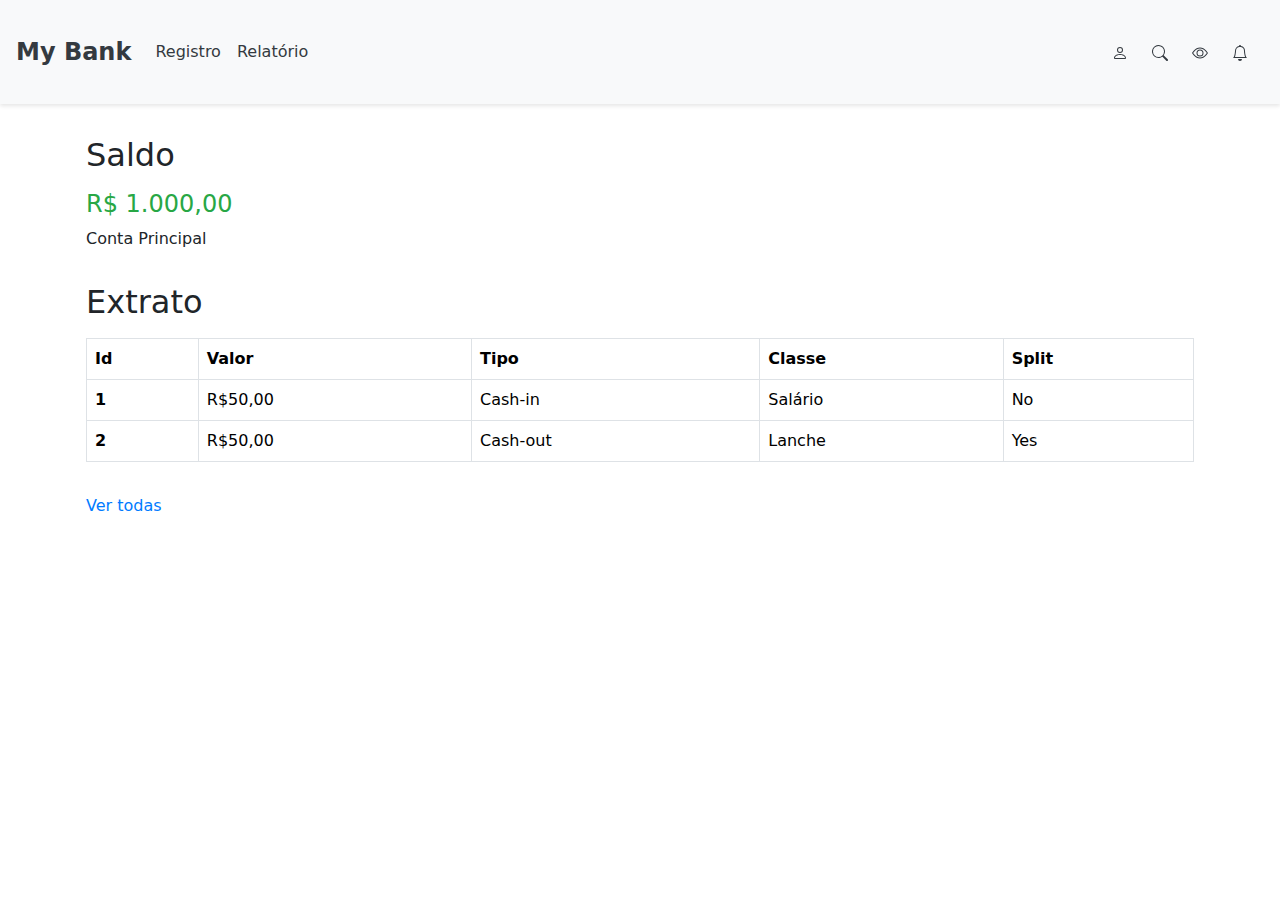
==== index.html @ 676d7511 "pagina de perfil" ====
<!DOCTYPE html>
<html lang="en">

<head>
    <meta charset="UTF-8">
    <meta name="viewport" content="width=device-width, initial-scale=1.0">
    <title>Document</title>
    <link rel="stylesheet" href="style.css">
    <link href="https://cdn.jsdelivr.net/npm/bootstrap@5.3.3/dist/css/bootstrap.min.css" rel="stylesheet"
        integrity="sha384-QWTKZyjpPEjISv5WaRU9OFeRpok6YctnYmDr5pNlyT2bRjXh0JMhjY6hW+ALEwIH" crossorigin="anonymous">
</head>

<body>
    <header>
        <nav class="navbar navbar-expand-lg navbar-light bg-light">
            <a class="navbar-brand" href="/">My Bank</a>
            <button class="navbar-toggler" type="button" data-bs-toggle="collapse" data-bs-target="#navbarNav"
                aria-controls="navbarNav" aria-expanded="false" aria-label="Toggle navigation">
                <span class="navbar-toggler-icon"></span>
            </button>
            <div class="collapse navbar-collapse" id="navbarNav">
                <ul class="navbar-nav">
                    <li class="nav-item">
                        <a class="nav-link" href="form2.html">Registro</a>
                    </li>
                    <li class="nav-item">
                        <a class="nav-link" href="resumo.html">Relatório</a>
                    </li>
                </ul>
                <ul class="navbar-nav ms-auto">
                    <li class="nav-item">
                        <a class="nav-link" href="/"><svg xmlns="http://www.w3.org/2000/svg" width="16" height="16"
                                fill="currentColor" class="bi bi-person" viewBox="0 0 16 16">
                                <path
                                    d="M8 8a3 3 0 1 0 0-6 3 3 0 0 0 0 6m2-3a2 2 0 1 1-4 0 2 2 0 0 1 4 0m4 8c0 1-1 1-1 1H3s-1 0-1-1 1-4 6-4 6 3 6 4m-1-.004c-.001-.246-.154-.986-.832-1.664C11.516 10.68 10.289 10 8 10s-3.516.68-4.168 1.332c-.678.678-.83 1.418-.832 1.664z" />
                            </svg></a>
                    </li>
                    <li class="nav-item">
                        <a class="nav-link" href="/"><svg xmlns="http://www.w3.org/2000/svg" width="16" height="16"
                                fill="currentColor" class="bi bi-search" viewBox="0 0 16 16">
                                <path
                                    d="M11.742 10.344a6.5 6.5 0 1 0-1.397 1.398h-.001q.044.06.098.115l3.85 3.85a1 1 0 0 0 1.415-1.414l-3.85-3.85a1 1 0 0 0-.115-.1zM12 6.5a5.5 5.5 0 1 1-11 0 5.5 5.5 0 0 1 11 0" />
                            </svg></a>
                    </li>
                    <li class="nav-item">
                        <a class="nav-link" href="/"><svg xmlns="http://www.w3.org/2000/svg" width="16" height="16"
                                fill="currentColor" class="bi bi-eye" viewBox="0 0 16 16">
                                <path
                                    d="M16 8s-3-5.5-8-5.5S0 8 0 8s3 5.5 8 5.5S16 8 16 8M1.173 8a13 13 0 0 1 1.66-2.043C4.12 4.668 5.88 3.5 8 3.5s3.879 1.168 5.168 2.457A13 13 0 0 1 14.828 8q-.086.13-.195.288c-.335.48-.83 1.12-1.465 1.755C11.879 11.332 10.119 12.5 8 12.5s-3.879-1.168-5.168-2.457A13 13 0 0 1 1.172 8z" />
                                <path
                                    d="M8 5.5a2.5 2.5 0 1 0 0 5 2.5 2.5 0 0 0 0-5M4.5 8a3.5 3.5 0 1 1 7 0 3.5 3.5 0 0 1-7 0" />
                            </svg></a>
                    </li>
                    <li class="nav-item">
                        <a class="nav-link" href="/"><svg xmlns="http://www.w3.org/2000/svg" width="16" height="16"
                                fill="currentColor" class="bi bi-bell" viewBox="0 0 16 16">
                                <path
                                    d="M8 16a2 2 0 0 0 2-2H6a2 2 0 0 0 2 2M8 1.918l-.797.161A4 4 0 0 0 4 6c0 .628-.134 2.197-.459 3.742-.16.767-.376 1.566-.663 2.258h10.244c-.287-.692-.502-1.49-.663-2.258C12.134 8.197 12 6.628 12 6a4 4 0 0 0-3.203-3.92zM14.22 12c.223.447.481.801.78 1H1c.299-.199.557-.553.78-1C2.68 10.2 3 6.88 3 6c0-2.42 1.72-4.44 4.005-4.901a1 1 0 1 1 1.99 0A5 5 0 0 1 13 6c0 .88.32 4.2 1.22 6" />
                            </svg></a>
                    </li>
                </ul>
            </div>
        </nav>
    </header>

    <main>
        <div class="container">
            <div class="saldo">
                <h1>Saldo</h1>
                <h2>R$ 1.000,00</h2>
                <div class="logo">Conta Principal</div>
            </div>
            <div class="extrato">
                <h1>Extrato</h1>
                <table class="table table-bordered">
                    <thead>
                        <tr>
                            <th scope="col">Id</th>
                            <th scope="col">Valor</th>
                            <th scope="col">Tipo</th>
                            <th scope="col">Classe</th>
                            <th scope="col">Split</th>
                        </tr>
                    </thead>
                    <tbody>
                        <tr>
                            <th scope="row">1</th>
                            <td>R$50,00</td>
                            <td>Cash-in</td>
                            <td>Salário</td>
                            <td>No</td>
                        </tr>
                        <tr>
                            <th scope="row">2</th>
                            <td>R$50,00</td>
                            <td>Cash-out</td>
                            <td>Lanche</td>
                            <td>Yes</td>
                        </tr>
                    </tbody>
                </table>
                <a href="/" class="linkExtrato">Ver todas</a>
            </div>
        </div>
    </main>

    <script src="https://cdn.jsdelivr.net/npm/bootstrap@5.3.3/dist/js/bootstrap.bundle.min.js"
        integrity="sha384-wh6sKLF6x6+ELiNsl1Xz/oe1MS1Er9dMY5n6Xj5P0K2EJtUKReIZB+dTIx2XKu88"
        crossorigin="anonymous"></script>
</body>

</html>
---- style.css ----
/* style.css */

/* Reset some default styles */
body,
h1,
h2,
p,
ul {
  margin: 0;
  padding: 0;
}

/* Body styling */
body {
  font-family: Arial, sans-serif;
}

/* Header styling */
header {
  background-color: #f8f9fa;
  padding: 1rem;
  box-shadow: 0 2px 4px rgba(0, 0, 0, 0.1);
}

header .navbar {
  flex-wrap: wrap;
  justify-content: space-between;
  align-items: center;
}

header .navbar-brand {
  font-size: 1.5rem;
  font-weight: bold;
  color: #343a40;
  text-decoration: none;
}

header .navbar-nav .nav-item .nav-link {
  color: #343a40;
  text-decoration: none;
  font-size: 1rem;
  margin: 0.5rem 0;
}

header .navbar-nav .nav-item .nav-link svg {
  margin-right: 0.5rem;
}

@media (max-width: 992px) {
  header .navbar-nav .nav-item .nav-link {
    margin: 0.5rem 0;
  }
}

/* Main content styling */
main .container {
  padding: 2rem 1rem;
}

main .saldo,
main .extrato {
  margin-bottom: 2rem;
}

main .saldo h1,
main .extrato h1 {
  font-size: 2rem;
  margin-bottom: 1rem;
}

main .saldo h2 {
  font-size: 1.5rem;
  color: #28a745;
}

main .extrato table {
  width: 100%;
  margin-bottom: 1rem;
}

main .linkExtrato {
  display: inline-block;
  margin-top: 1rem;
  color: #007bff;
  text-decoration: none;
}

main .linkExtrato:hover {
  text-decoration: underline;
}
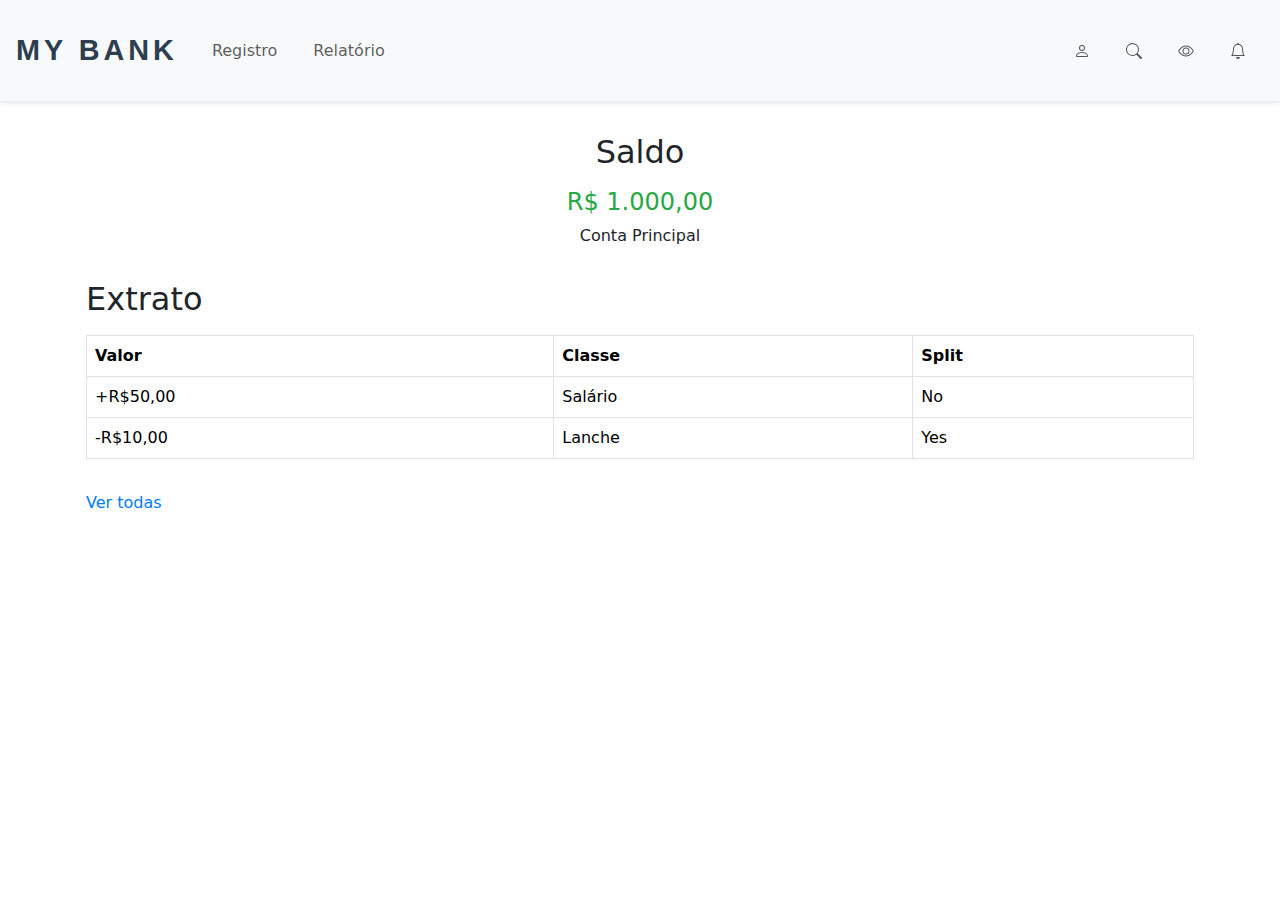
==== commit d8cb6da6: "alteracoes demais" ====
--- a/index.html
+++ b/index.html
@@ -8,12 +8,14 @@
     <link rel="stylesheet" href="style.css">
     <link href="https://cdn.jsdelivr.net/npm/bootstrap@5.3.3/dist/css/bootstrap.min.css" rel="stylesheet"
         integrity="sha384-QWTKZyjpPEjISv5WaRU9OFeRpok6YctnYmDr5pNlyT2bRjXh0JMhjY6hW+ALEwIH" crossorigin="anonymous">
+    <script src="script.js"></script>
 </head>
 
 <body>
     <header>
         <nav class="navbar navbar-expand-lg navbar-light bg-light">
-            <a class="navbar-brand" href="/">My Bank</a>
+            <a class="navbar-brand" href="/"></i>
+                <span>My</span> Bank</a>
             <button class="navbar-toggler" type="button" data-bs-toggle="collapse" data-bs-target="#navbarNav"
                 aria-controls="navbarNav" aria-expanded="false" aria-label="Toggle navigation">
                 <span class="navbar-toggler-icon"></span>
@@ -21,21 +23,23 @@
             <div class="collapse navbar-collapse" id="navbarNav">
                 <ul class="navbar-nav">
                     <li class="nav-item">
-                        <a class="nav-link" href="form2.html">Registro</a>
+                        <a class="nav-link" href="form.html">Registro</a>
                     </li>
                     <li class="nav-item">
-                        <a class="nav-link" href="resumo.html">Relatório</a>
+                        <a class="nav-link" href="relatorio.html">Relatório</a>
                     </li>
                 </ul>
                 <ul class="navbar-nav ms-auto">
                     <li class="nav-item">
-                        <a class="nav-link" href="/"><svg xmlns="http://www.w3.org/2000/svg" width="16" height="16"
-                                fill="currentColor" class="bi bi-person" viewBox="0 0 16 16">
+                        <a class="nav-link" href="perfil.html"><svg xmlns="http://www.w3.org/2000/svg" width="16"
+                                height="16" fill="currentColor" class="bi bi-person" viewBox="0 0 16 16">
                                 <path
                                     d="M8 8a3 3 0 1 0 0-6 3 3 0 0 0 0 6m2-3a2 2 0 1 1-4 0 2 2 0 0 1 4 0m4 8c0 1-1 1-1 1H3s-1 0-1-1 1-4 6-4 6 3 6 4m-1-.004c-.001-.246-.154-.986-.832-1.664C11.516 10.68 10.289 10 8 10s-3.516.68-4.168 1.332c-.678.678-.83 1.418-.832 1.664z" />
                             </svg></a>
                     </li>
                     <li class="nav-item">
+                        <!-- lupa -->
+
                         <a class="nav-link" href="/"><svg xmlns="http://www.w3.org/2000/svg" width="16" height="16"
                                 fill="currentColor" class="bi bi-search" viewBox="0 0 16 16">
                                 <path
@@ -65,48 +69,42 @@
 
     <main>
         <div class="container">
-            <div class="saldo">
-                <h1>Saldo</h1>
-                <h2>R$ 1.000,00</h2>
-                <div class="logo">Conta Principal</div>
+            <div class="saldo-container">
+                <div class="saldo">
+                    <h1>Saldo</h1>
+                    <h2>R$ 1.000,00</h2>
+                    <div class="logo">Conta Principal</div>
+                </div>
             </div>
             <div class="extrato">
                 <h1>Extrato</h1>
                 <table class="table table-bordered">
                     <thead>
                         <tr>
-                            <th scope="col">Id</th>
                             <th scope="col">Valor</th>
-                            <th scope="col">Tipo</th>
                             <th scope="col">Classe</th>
                             <th scope="col">Split</th>
                         </tr>
                     </thead>
                     <tbody>
                         <tr>
-                            <th scope="row">1</th>
-                            <td>R$50,00</td>
-                            <td>Cash-in</td>
+                            <td>+R$50,00</td>
                             <td>Salário</td>
                             <td>No</td>
                         </tr>
                         <tr>
-                            <th scope="row">2</th>
-                            <td>R$50,00</td>
-                            <td>Cash-out</td>
+                            <td>-R$10,00</td>
                             <td>Lanche</td>
                             <td>Yes</td>
                         </tr>
                     </tbody>
                 </table>
-                <a href="/" class="linkExtrato">Ver todas</a>
+                <a href="relatorio.html" class="linkExtrato">Ver todas</a>
             </div>
         </div>
     </main>
 
-    <script src="https://cdn.jsdelivr.net/npm/bootstrap@5.3.3/dist/js/bootstrap.bundle.min.js"
-        integrity="sha384-wh6sKLF6x6+ELiNsl1Xz/oe1MS1Er9dMY5n6Xj5P0K2EJtUKReIZB+dTIx2XKu88"
-        crossorigin="anonymous"></script>
+
 </body>
 
 </html>--- a/style.css
+++ b/style.css
@@ -1,11 +1,7 @@
 /* style.css */
 
 /* Reset some default styles */
-body,
-h1,
-h2,
-p,
-ul {
+* {
   margin: 0;
   padding: 0;
 }
@@ -13,6 +9,7 @@
 /* Body styling */
 body {
   font-family: Arial, sans-serif;
+  min-width: 300px;
 }
 
 /* Header styling */
@@ -23,33 +20,16 @@
 }
 
 header .navbar {
-  flex-wrap: wrap;
-  justify-content: space-between;
   align-items: center;
 }
 
 header .navbar-brand {
-  font-size: 1.5rem;
-  font-weight: bold;
-  color: #343a40;
-  text-decoration: none;
-}
-
-header .navbar-nav .nav-item .nav-link {
-  color: #343a40;
-  text-decoration: none;
-  font-size: 1rem;
-  margin: 0.5rem 0;
-}
-
-header .navbar-nav .nav-item .nav-link svg {
-  margin-right: 0.5rem;
-}
-
-@media (max-width: 992px) {
-  header .navbar-nav .nav-item .nav-link {
-    margin: 0.5rem 0;
-  }
+  font-family: "Poppins", sans-serif; /* Exemplo de uma fonte moderna */
+  font-size: 1.8rem; /* Ajuste o tamanho da fonte conforme necessário */
+  font-weight: 600; /* Ajuste o peso da fonte conforme necessário */
+  color: #2c3e50; /* Uma cor que se destaque, mas ainda harmonize */
+  text-transform: uppercase;
+  letter-spacing: 4px;
 }
 
 /* Main content styling */
@@ -88,3 +68,94 @@
 main .linkExtrato:hover {
   text-decoration: underline;
 }
+
+.saldo-container {
+  display: flex;
+  justify-content: center;
+  align-items: center;
+}
+
+.saldo {
+  text-align: center;
+}
+
+.navbar {
+  display: flex;
+  justify-content: space-between;
+  align-items: center;
+  background-color: #333;
+  color: white;
+  padding: 10px;
+}
+
+.navbar-toggler {
+  background-color: #444;
+  border: none;
+  color: white;
+  padding: 10px;
+  cursor: pointer;
+}
+
+.navbar-toggler-icon {
+  width: 25px;
+  height: 3px;
+  background-color: white;
+  display: block;
+  margin: 5px 0;
+}
+
+.navbar-collapse {
+  display: flex;
+  flex-direction: row;
+  align-items: center;
+}
+
+.navbar-nav {
+  list-style-type: none;
+  padding: 0;
+  margin: 0;
+  display: flex;
+  flex-direction: row;
+}
+
+.nav-item {
+  margin: 0 10px;
+}
+
+.nav-link {
+  color: white;
+  text-decoration: none;
+}
+
+.ms-auto {
+  margin-left: auto;
+}
+
+.sidebar {
+  display: none;
+  position: fixed;
+  top: 0;
+  left: 0;
+  width: 250px;
+  height: 100%;
+  background-color: #333;
+  color: white;
+  overflow-y: auto;
+  padding: 20px;
+  z-index: 1000;
+  flex-direction: column;
+}
+
+.sidebar.active {
+  display: flex;
+}
+
+@media (max-width: 768px) {
+  .navbar-collapse {
+    display: none;
+  }
+
+  .sidebar {
+    display: flex;
+  }
+}
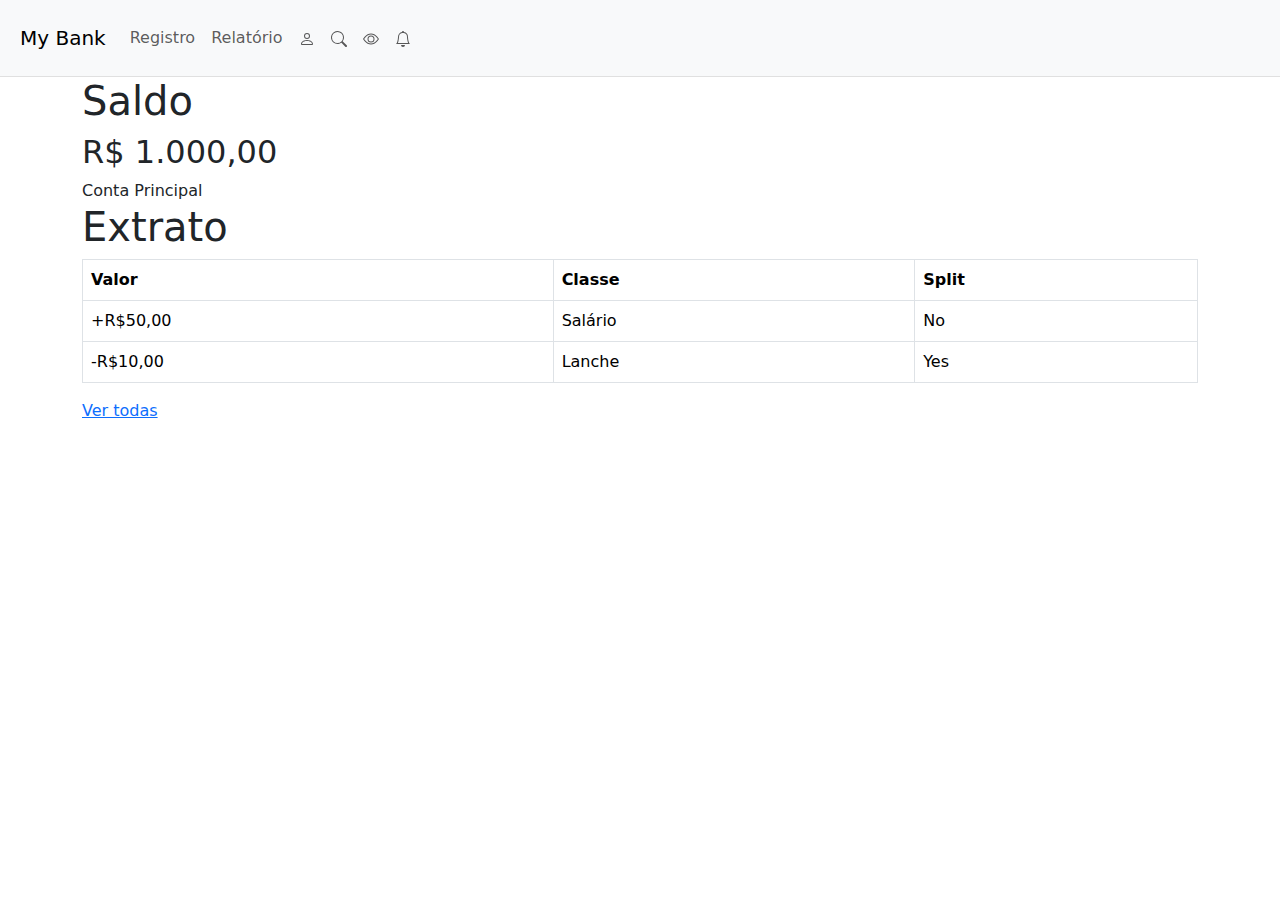
==== commit 9904f119: "subindo nova pagina inicial para testes" ====
--- a/index.html
+++ b/index.html
@@ -13,13 +13,15 @@
 
 <body>
     <header>
-        <nav class="navbar navbar-expand-lg navbar-light bg-light">
-            <a class="navbar-brand" href="/"></i>
+        <nav class="navbar navbar-expand-sm navbar-light bg-light">
+            <a class="navbar-brand" href="index copy.html"></i>
                 <span>My</span> Bank</a>
+
             <button class="navbar-toggler" type="button" data-bs-toggle="collapse" data-bs-target="#navbarNav"
                 aria-controls="navbarNav" aria-expanded="false" aria-label="Toggle navigation">
                 <span class="navbar-toggler-icon"></span>
             </button>
+
             <div class="collapse navbar-collapse" id="navbarNav">
                 <ul class="navbar-nav">
                     <li class="nav-item">
--- a/style.css
+++ b/style.css
@@ -1,161 +1,80 @@
-/* style.css */
-
-/* Reset some default styles */
-* {
+body {
+  font-family: Arial, sans-serif;
   margin: 0;
   padding: 0;
 }
 
-/* Body styling */
-body {
-  font-family: Arial, sans-serif;
-  min-width: 300px;
+header {
+  background-color: #f8f9fa;
+  padding: 10px 20px;
+  display: flex;
+  align-items: center;
+  justify-content: space-between;
+  border-bottom: 1px solid #e0e0e0;
 }
 
-/* Header styling */
-header {
-  background-color: #f8f9fa;
-  padding: 1rem;
-  box-shadow: 0 2px 4px rgba(0, 0, 0, 0.1);
-}
-
-header .navbar {
+nav {
+  display: flex;
   align-items: center;
 }
 
-header .navbar-brand {
-  font-family: "Poppins", sans-serif; /* Exemplo de uma fonte moderna */
-  font-size: 1.8rem; /* Ajuste o tamanho da fonte conforme necessário */
-  font-weight: 600; /* Ajuste o peso da fonte conforme necessário */
-  color: #2c3e50; /* Uma cor que se destaque, mas ainda harmonize */
-  text-transform: uppercase;
-  letter-spacing: 4px;
+.brand a {
+  text-decoration: none;
+  color: black;
+  font-weight: bold;
 }
 
-/* Main content styling */
-main .container {
-  padding: 2rem 1rem;
+#menu-toggle {
+  display: none;
+  background: none;
+  border: none;
+  font-size: 24px;
+  cursor: pointer;
 }
 
-main .saldo,
-main .extrato {
-  margin-bottom: 2rem;
+#navbar {
+  display: flex;
 }
 
-main .saldo h1,
-main .extrato h1 {
-  font-size: 2rem;
-  margin-bottom: 1rem;
+#navbar ul {
+  list-style: none;
+  padding: 0;
+  margin: 0;
+  display: flex;
 }
 
-main .saldo h2 {
-  font-size: 1.5rem;
-  color: #28a745;
+#navbar li {
+  margin: 0 10px;
 }
 
-main .extrato table {
-  width: 100%;
-  margin-bottom: 1rem;
-}
-
-main .linkExtrato {
-  display: inline-block;
-  margin-top: 1rem;
-  color: #007bff;
+#navbar a {
   text-decoration: none;
-}
-
-main .linkExtrato:hover {
-  text-decoration: underline;
-}
-
-.saldo-container {
+  color: black;
   display: flex;
-  justify-content: center;
   align-items: center;
 }
 
-.saldo {
-  text-align: center;
-}
-
-.navbar {
-  display: flex;
-  justify-content: space-between;
-  align-items: center;
-  background-color: #333;
-  color: white;
-  padding: 10px;
-}
-
-.navbar-toggler {
-  background-color: #444;
-  border: none;
-  color: white;
-  padding: 10px;
-  cursor: pointer;
-}
-
-.navbar-toggler-icon {
-  width: 25px;
-  height: 3px;
-  background-color: white;
-  display: block;
-  margin: 5px 0;
-}
-
-.navbar-collapse {
-  display: flex;
-  flex-direction: row;
-  align-items: center;
-}
-
-.navbar-nav {
-  list-style-type: none;
-  padding: 0;
-  margin: 0;
-  display: flex;
-  flex-direction: row;
-}
-
-.nav-item {
-  margin: 0 10px;
-}
-
-.nav-link {
-  color: white;
-  text-decoration: none;
-}
-
-.ms-auto {
-  margin-left: auto;
-}
-
-.sidebar {
-  display: none;
-  position: fixed;
-  top: 0;
-  left: 0;
-  width: 250px;
-  height: 100%;
-  background-color: #333;
-  color: white;
-  overflow-y: auto;
-  padding: 20px;
-  z-index: 1000;
-  flex-direction: column;
-}
-
-.sidebar.active {
-  display: flex;
-}
-
 @media (max-width: 768px) {
-  .navbar-collapse {
-    display: none;
+  #menu-toggle {
+    display: block;
   }
 
-  .sidebar {
+  #navbar {
+    display: none;
+    flex-direction: column;
+    width: 100%;
+    background-color: #f8f9fa;
+  }
+
+  #navbar ul {
+    flex-direction: column;
+  }
+
+  #navbar li {
+    margin: 10px 0;
+  }
+
+  #navbar.show {
     display: flex;
   }
 }
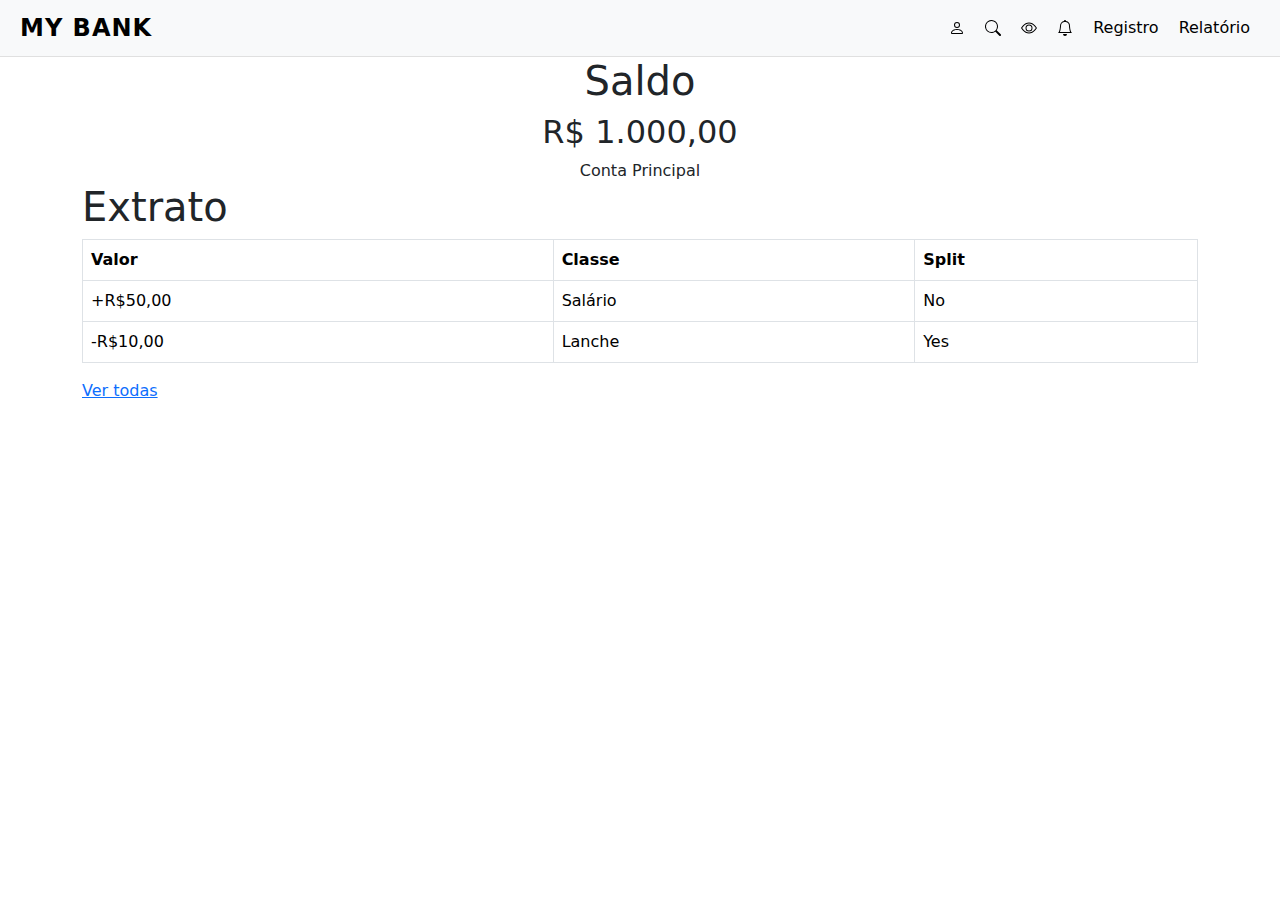
==== commit 8d2982e4: "novo index" ====
--- a/index.html
+++ b/index.html
@@ -6,64 +6,57 @@
     <meta name="viewport" content="width=device-width, initial-scale=1.0">
     <title>Document</title>
     <link rel="stylesheet" href="style.css">
+    <script src="script.js" defer></script>
     <link href="https://cdn.jsdelivr.net/npm/bootstrap@5.3.3/dist/css/bootstrap.min.css" rel="stylesheet"
         integrity="sha384-QWTKZyjpPEjISv5WaRU9OFeRpok6YctnYmDr5pNlyT2bRjXh0JMhjY6hW+ALEwIH" crossorigin="anonymous">
-    <script src="script.js"></script>
 </head>
 
 <body>
     <header>
-        <nav class="navbar navbar-expand-sm navbar-light bg-light">
-            <a class="navbar-brand" href="index copy.html"></i>
-                <span>My</span> Bank</a>
-
-            <button class="navbar-toggler" type="button" data-bs-toggle="collapse" data-bs-target="#navbarNav"
-                aria-controls="navbarNav" aria-expanded="false" aria-label="Toggle navigation">
-                <span class="navbar-toggler-icon"></span>
+        <nav>
+            <div class="brand">
+                <a href="/">My Bank</a>
+            </div>
+            <button id="menu-toggle" aria-label="Toggle navigation">
+                &#9776;
             </button>
 
-            <div class="collapse navbar-collapse" id="navbarNav">
-                <ul class="navbar-nav">
-                    <li class="nav-item">
-                        <a class="nav-link" href="form.html">Registro</a>
-                    </li>
-                    <li class="nav-item">
-                        <a class="nav-link" href="relatorio.html">Relatório</a>
-                    </li>
-                </ul>
-                <ul class="navbar-nav ms-auto">
-                    <li class="nav-item">
-                        <a class="nav-link" href="perfil.html"><svg xmlns="http://www.w3.org/2000/svg" width="16"
-                                height="16" fill="currentColor" class="bi bi-person" viewBox="0 0 16 16">
+            <div id="navbar">
+                <ul>
+                    <li><a href="perfil.html">
+                            <svg xmlns="http://www.w3.org/2000/svg" width="16" height="16" fill="currentColor"
+                                viewBox="0 0 16 16">
                                 <path
                                     d="M8 8a3 3 0 1 0 0-6 3 3 0 0 0 0 6m2-3a2 2 0 1 1-4 0 2 2 0 0 1 4 0m4 8c0 1-1 1-1 1H3s-1 0-1-1 1-4 6-4 6 3 6 4m-1-.004c-.001-.246-.154-.986-.832-1.664C11.516 10.68 10.289 10 8 10s-3.516.68-4.168 1.332c-.678.678-.83 1.418-.832 1.664z" />
-                            </svg></a>
-                    </li>
-                    <li class="nav-item">
-                        <!-- lupa -->
-
-                        <a class="nav-link" href="/"><svg xmlns="http://www.w3.org/2000/svg" width="16" height="16"
-                                fill="currentColor" class="bi bi-search" viewBox="0 0 16 16">
+                            </svg>
+                        </a></li>
+                    <li><a href="/">
+                            <svg xmlns="http://www.w3.org/2000/svg" width="16" height="16" fill="currentColor"
+                                viewBox="0 0 16 16">
                                 <path
                                     d="M11.742 10.344a6.5 6.5 0 1 0-1.397 1.398h-.001q.044.06.098.115l3.85 3.85a1 1 0 0 0 1.415-1.414l-3.85-3.85a1 1 0 0 0-.115-.1zM12 6.5a5.5 5.5 0 1 1-11 0 5.5 5.5 0 0 1 11 0" />
-                            </svg></a>
-                    </li>
-                    <li class="nav-item">
-                        <a class="nav-link" href="/"><svg xmlns="http://www.w3.org/2000/svg" width="16" height="16"
-                                fill="currentColor" class="bi bi-eye" viewBox="0 0 16 16">
+                            </svg>
+                        </a></li>
+                    <li><a href="/">
+                            <svg xmlns="http://www.w3.org/2000/svg" width="16" height="16" fill="currentColor"
+                                viewBox="0 0 16 16">
                                 <path
                                     d="M16 8s-3-5.5-8-5.5S0 8 0 8s3 5.5 8 5.5S16 8 16 8M1.173 8a13 13 0 0 1 1.66-2.043C4.12 4.668 5.88 3.5 8 3.5s3.879 1.168 5.168 2.457A13 13 0 0 1 14.828 8q-.086.13-.195.288c-.335.48-.83 1.12-1.465 1.755C11.879 11.332 10.119 12.5 8 12.5s-3.879-1.168-5.168-2.457A13 13 0 0 1 1.172 8z" />
                                 <path
                                     d="M8 5.5a2.5 2.5 0 1 0 0 5 2.5 2.5 0 0 0 0-5M4.5 8a3.5 3.5 0 1 1 7 0 3.5 3.5 0 0 1-7 0" />
-                            </svg></a>
-                    </li>
-                    <li class="nav-item">
-                        <a class="nav-link" href="/"><svg xmlns="http://www.w3.org/2000/svg" width="16" height="16"
-                                fill="currentColor" class="bi bi-bell" viewBox="0 0 16 16">
+                            </svg>
+                        </a></li>
+                    <li><a href="/">
+                            <svg xmlns="http://www.w3.org/2000/svg" width="16" height="16" fill="currentColor"
+                                viewBox="0 0 16 16">
                                 <path
                                     d="M8 16a2 2 0 0 0 2-2H6a2 2 0 0 0 2 2M8 1.918l-.797.161A4 4 0 0 0 4 6c0 .628-.134 2.197-.459 3.742-.16.767-.376 1.566-.663 2.258h10.244c-.287-.692-.502-1.49-.663-2.258C12.134 8.197 12 6.628 12 6a4 4 0 0 0-3.203-3.92zM14.22 12c.223.447.481.801.78 1H1c.299-.199.557-.553.78-1C2.68 10.2 3 6.88 3 6c0-2.42 1.72-4.44 4.005-4.901a1 1 0 1 1 1.99 0A5 5 0 0 1 13 6c0 .88.32 4.2 1.22 6" />
-                            </svg></a>
-                    </li>
+                            </svg>
+                        </a></li>
+                </ul>
+                <ul class="navUm">
+                    <li><a href="form.html">Registro</a></li>
+                    <li><a href="relatorio.html">Relatório</a></li>
                 </ul>
             </div>
         </nav>
@@ -105,8 +98,6 @@
             </div>
         </div>
     </main>
-
-
 </body>
 
 </html>--- a/style.css
+++ b/style.css
@@ -1,27 +1,36 @@
 body {
-  font-family: Arial, sans-serif;
+  font-family: system-ui, -apple-system, BlinkMacSystemFont, "Segoe UI", Roboto,
+    Oxygen, Ubuntu, Cantarell, "Open Sans", "Helvetica Neue", sans-serif;
   margin: 0;
   padding: 0;
+  min-width: 350px;
+}
+
+.brand a {
+  text-decoration: none;
+  color: black;
+  font-weight: bold;
+  font-size: 24px;
+  text-transform: uppercase;
+  letter-spacing: 1px;
+}
+
+.brand a:hover {
+  text-decoration: none;
+  color: rgb(41, 13, 165);
+  font-size: 24px;
 }
 
 header {
   background-color: #f8f9fa;
   padding: 10px 20px;
-  display: flex;
-  align-items: center;
-  justify-content: space-between;
   border-bottom: 1px solid #e0e0e0;
 }
 
 nav {
   display: flex;
   align-items: center;
-}
-
-.brand a {
-  text-decoration: none;
-  color: black;
-  font-weight: bold;
+  justify-content: space-between;
 }
 
 #menu-toggle {
@@ -34,6 +43,7 @@
 
 #navbar {
   display: flex;
+  align-items: center;
 }
 
 #navbar ul {
@@ -54,9 +64,12 @@
   align-items: center;
 }
 
-@media (max-width: 768px) {
+@media (max-width: 650px) {
   #menu-toggle {
     display: block;
+  }
+  nav {
+    flex-direction: column;
   }
 
   #navbar {
@@ -64,10 +77,11 @@
     flex-direction: column;
     width: 100%;
     background-color: #f8f9fa;
+    justify-content: space-between;
   }
 
   #navbar ul {
-    flex-direction: column;
+    flex-direction: row;
   }
 
   #navbar li {
@@ -75,6 +89,32 @@
   }
 
   #navbar.show {
+    display: grid;
+    gap: 10px;
+    list-style-type: none;
+    padding: 0;
+    margin: 0;
+    grid-template-rows: auto auto;
+    justify-content: center; /* Centraliza os ul horizontalmente */
+    align-items: center; /* Centraliza os ul verticalmente */
+  }
+
+  #navbar.show ul {
     display: flex;
+    align-items: center; /* Centraliza os li horizontalmente */
+    justify-content: center; /* Centraliza os li verticalmente */
+  }
+
+  #navbar.show li {
+    background-color: #f0f0f0;
+    padding: 20px;
+    text-align: center;
+    justify-content: center;
+    border: 1px solid #ccc;
   }
 }
+
+/* MAIN */
+.saldo {
+  text-align: center;
+}
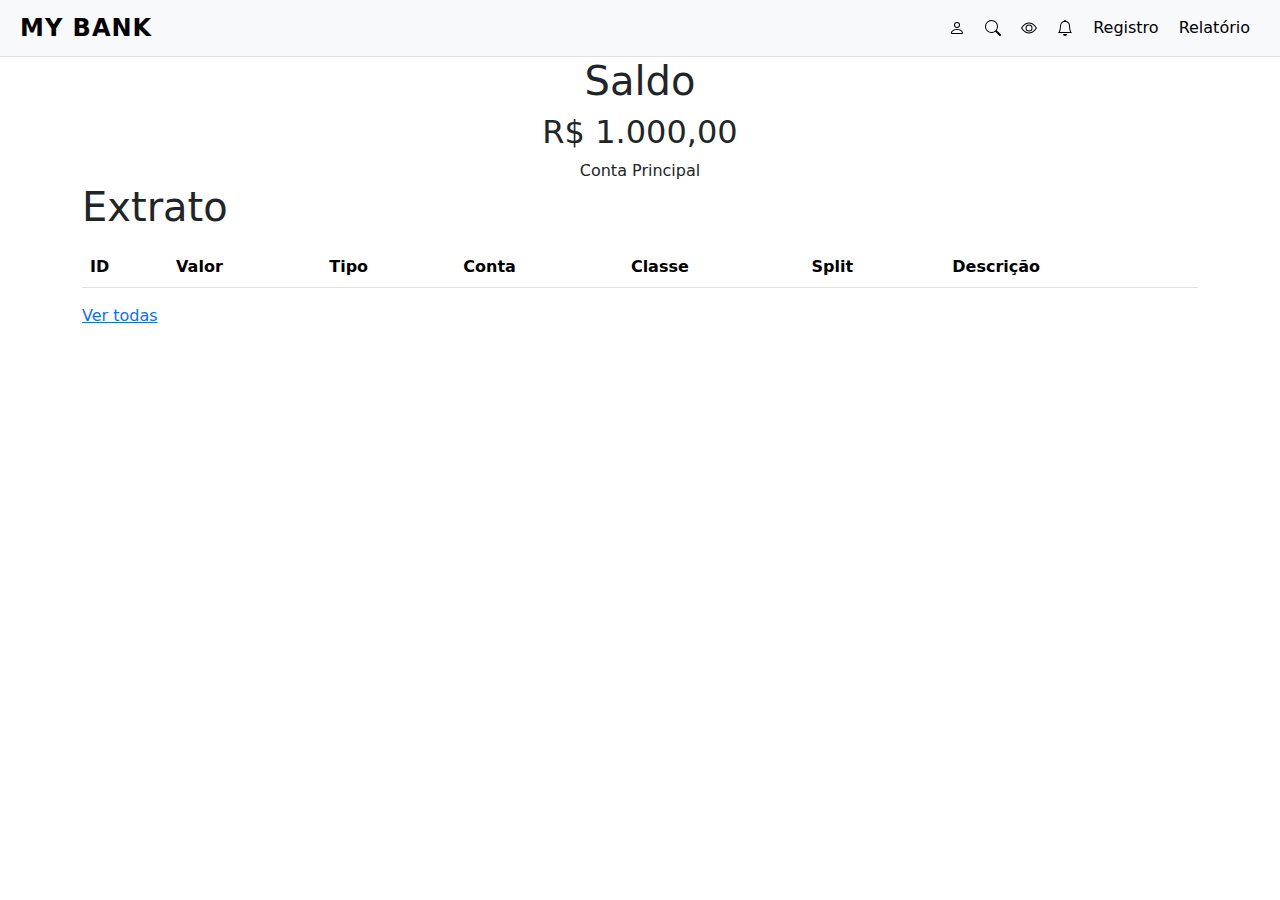
==== commit 97f6c668: "atualiazando" ====
--- a/index.html
+++ b/index.html
@@ -73,25 +73,19 @@
             </div>
             <div class="extrato">
                 <h1>Extrato</h1>
-                <table class="table table-bordered">
+                <table class="table table-striped mt-3">
                     <thead>
                         <tr>
-                            <th scope="col">Valor</th>
-                            <th scope="col">Classe</th>
-                            <th scope="col">Split</th>
+                            <th>ID</th>
+                            <th>Valor</th>
+                            <th>Tipo</th>
+                            <th>Conta</th>
+                            <th>Classe</th>
+                            <th>Split</th>
+                            <th>Descrição</th>
                         </tr>
                     </thead>
-                    <tbody>
-                        <tr>
-                            <td>+R$50,00</td>
-                            <td>Salário</td>
-                            <td>No</td>
-                        </tr>
-                        <tr>
-                            <td>-R$10,00</td>
-                            <td>Lanche</td>
-                            <td>Yes</td>
-                        </tr>
+                    <tbody id="transactionTableBody">
                     </tbody>
                 </table>
                 <a href="relatorio.html" class="linkExtrato">Ver todas</a>
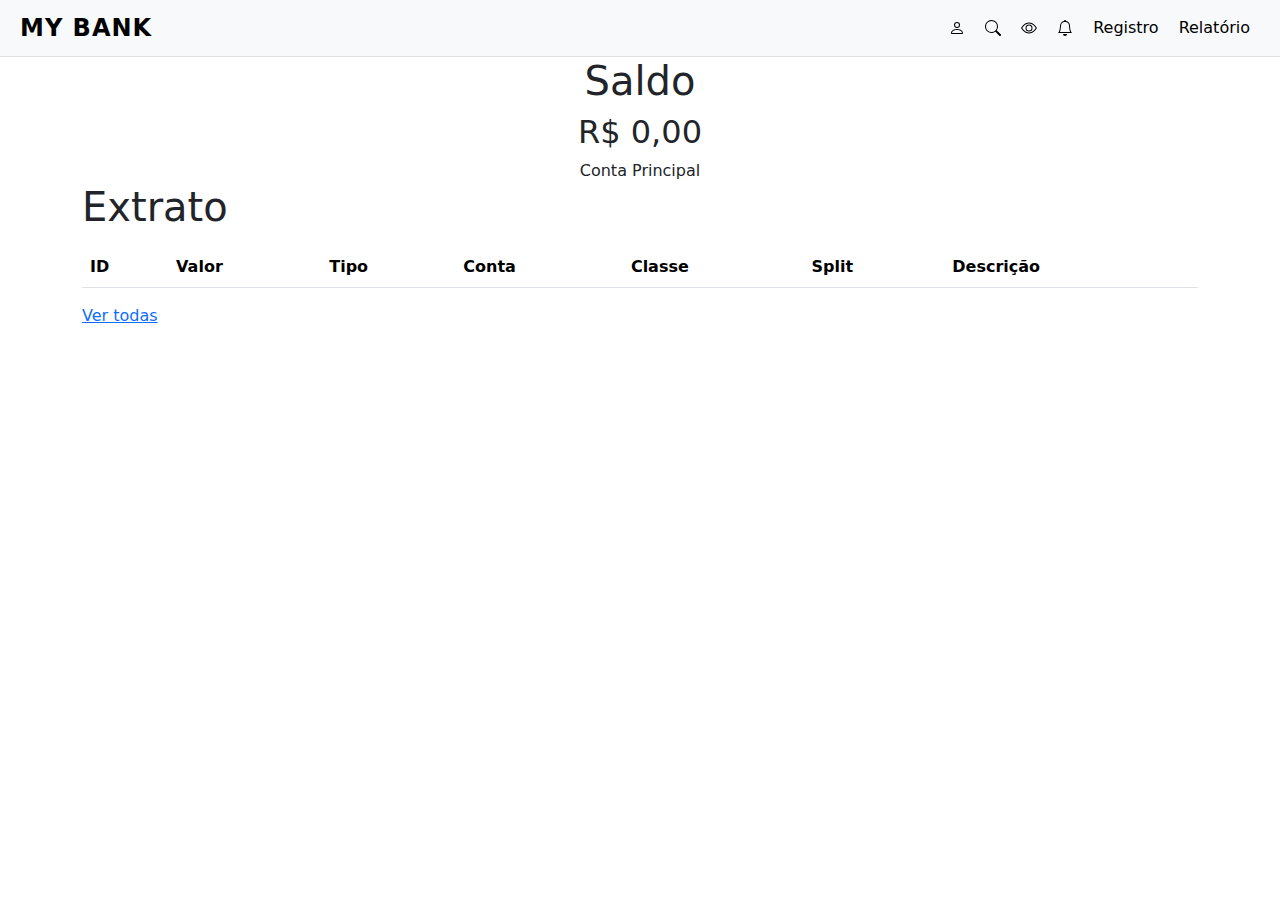
==== commit f7b6dc1e: "formulas para o relatorio" ====
--- a/index.html
+++ b/index.html
@@ -67,7 +67,7 @@
             <div class="saldo-container">
                 <div class="saldo">
                     <h1>Saldo</h1>
-                    <h2>R$ 1.000,00</h2>
+                    <h2 id="saldo">R$ 0,00</h2>
                     <div class="logo">Conta Principal</div>
                 </div>
             </div>
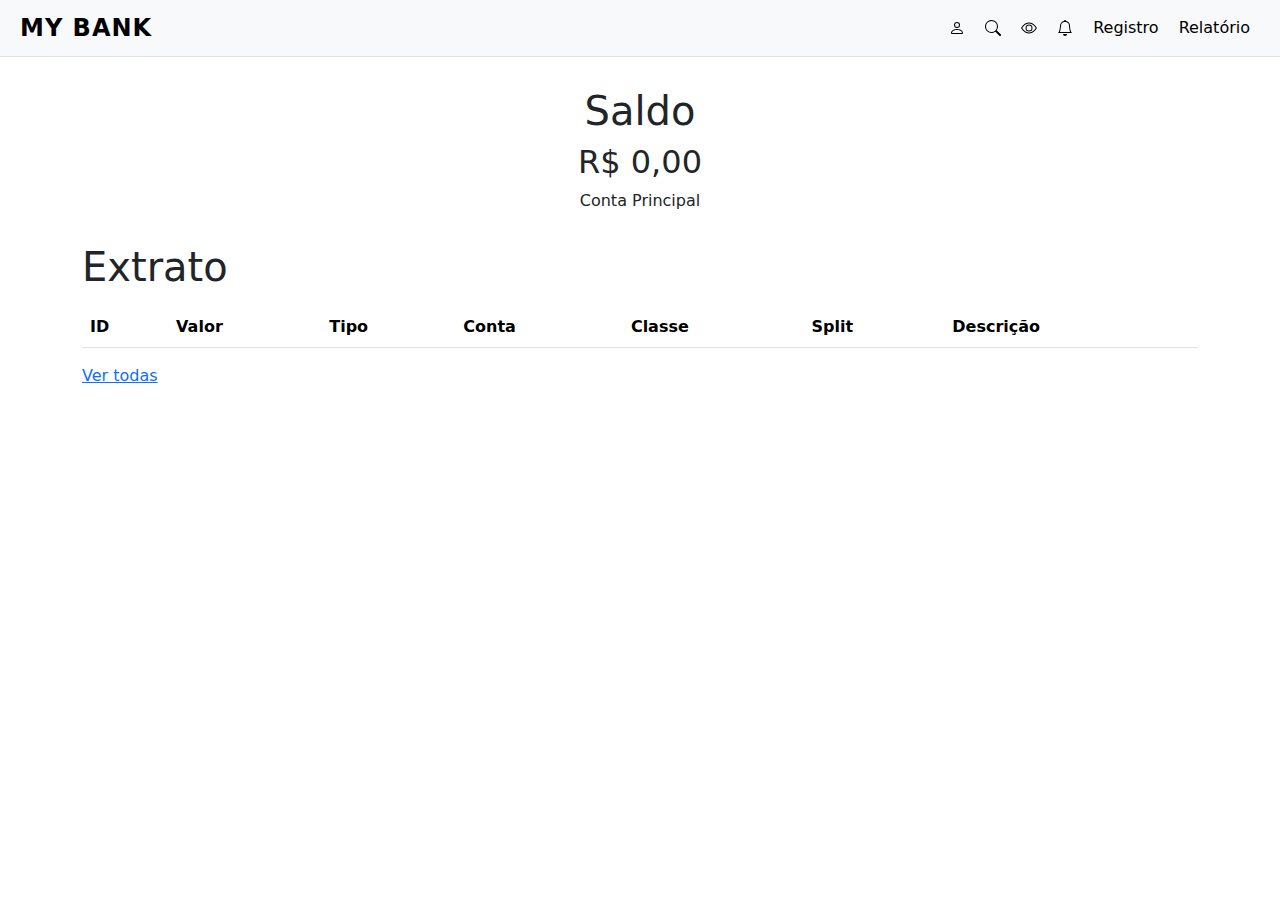
==== commit d23223c2: "alteração no header" ====
--- a/index.html
+++ b/index.html
@@ -22,6 +22,7 @@
             </button>
 
             <div id="navbar">
+                <div class="icones">
                 <ul>
                     <li><a href="perfil.html">
                             <svg xmlns="http://www.w3.org/2000/svg" width="16" height="16" fill="currentColor"
@@ -53,11 +54,12 @@
                                     d="M8 16a2 2 0 0 0 2-2H6a2 2 0 0 0 2 2M8 1.918l-.797.161A4 4 0 0 0 4 6c0 .628-.134 2.197-.459 3.742-.16.767-.376 1.566-.663 2.258h10.244c-.287-.692-.502-1.49-.663-2.258C12.134 8.197 12 6.628 12 6a4 4 0 0 0-3.203-3.92zM14.22 12c.223.447.481.801.78 1H1c.299-.199.557-.553.78-1C2.68 10.2 3 6.88 3 6c0-2.42 1.72-4.44 4.005-4.901a1 1 0 1 1 1.99 0A5 5 0 0 1 13 6c0 .88.32 4.2 1.22 6" />
                             </svg>
                         </a></li>
-                </ul>
+                </ul></div>
+                <div class="botaoAcao">
                 <ul class="navUm">
                     <li><a href="form.html">Registro</a></li>
                     <li><a href="relatorio.html">Relatório</a></li>
-                </ul>
+                </ul></div>
             </div>
         </nav>
     </header>
--- a/style.css
+++ b/style.css
@@ -39,6 +39,10 @@
   border: none;
   font-size: 24px;
   cursor: pointer;
+}
+
+#menu-toggle:hover{
+  color: rgb(41, 13, 165);
 }
 
 #navbar {
@@ -105,9 +109,29 @@
     justify-content: center; /* Centraliza os li verticalmente */
   }
 
+  #navbar.show .icones li{
+    border: none;
+    background-color: #f8f9fa;
+  }
+
+  
+  #navbar.show .icones li svg:hover{
+    color: blue;
+  }
+
+  #navbar.show .botaoAcao li:hover{
+    background-color: rgb(41, 13, 165);
+    transition: 0.4s ease-in-out;
+    border-radius: 3px;
+  }
+
+  #navbar.show .botaoAcao li a:hover{
+    color: white;
+  }
+
   #navbar.show li {
     background-color: #f0f0f0;
-    padding: 20px;
+    padding: 5px 20px 5px;
     text-align: center;
     justify-content: center;
     border: 1px solid #ccc;
@@ -118,3 +142,9 @@
 .saldo {
   text-align: center;
 }
+
+.saldo-container{
+  margin-top: 30px;
+  margin-bottom: 30px;
+}
+
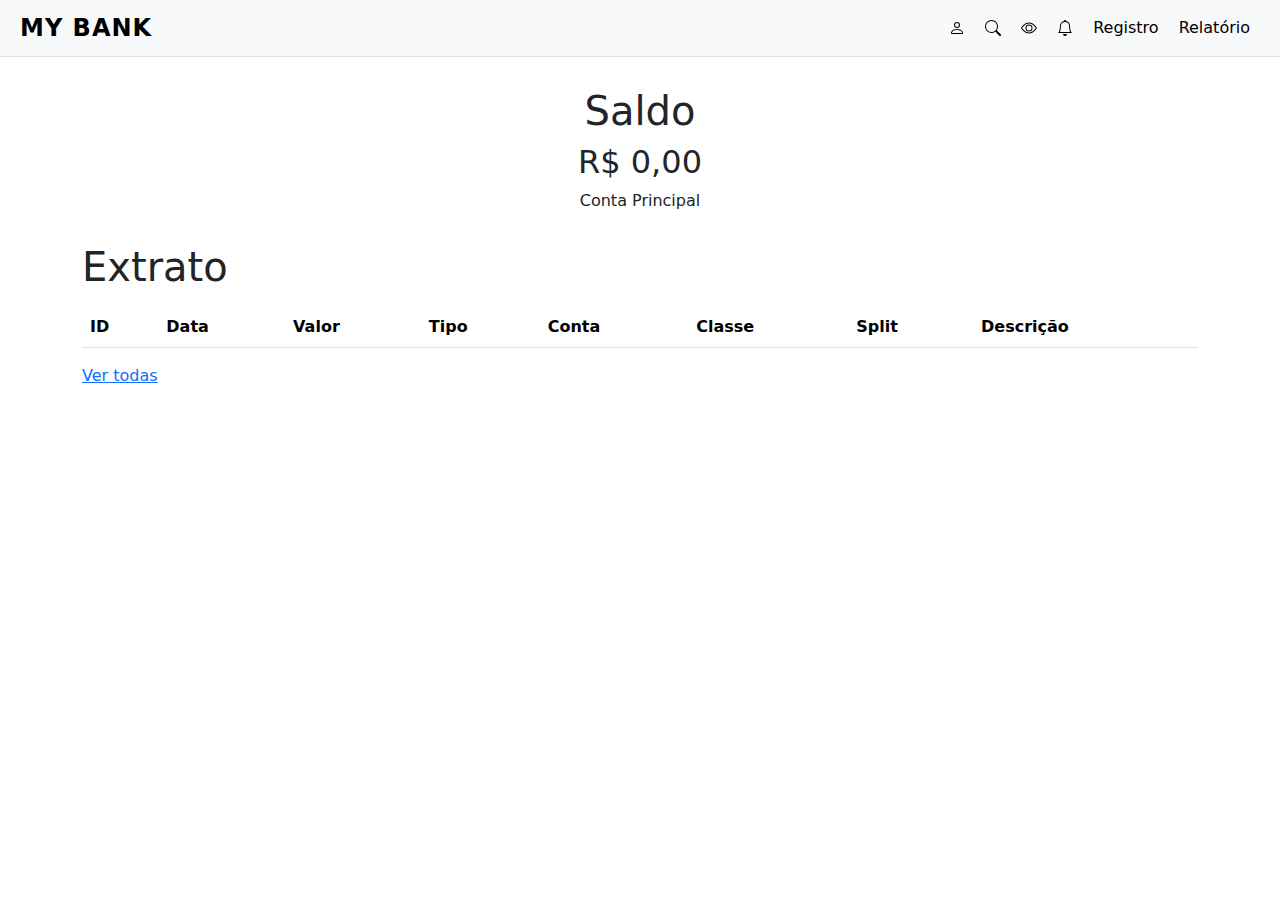
==== commit 9edb5673: "algumas alterações" ====
--- a/index.html
+++ b/index.html
@@ -11,7 +11,7 @@
         integrity="sha384-QWTKZyjpPEjISv5WaRU9OFeRpok6YctnYmDr5pNlyT2bRjXh0JMhjY6hW+ALEwIH" crossorigin="anonymous">
 </head>
 
-<body>
+<body onload="displaySelectedColumnsTransactions()">
     <header>
         <nav>
             <div class="brand">
@@ -79,6 +79,7 @@
                     <thead>
                         <tr>
                             <th>ID</th>
+                            <th>Data</th>
                             <th>Valor</th>
                             <th>Tipo</th>
                             <th>Conta</th>
